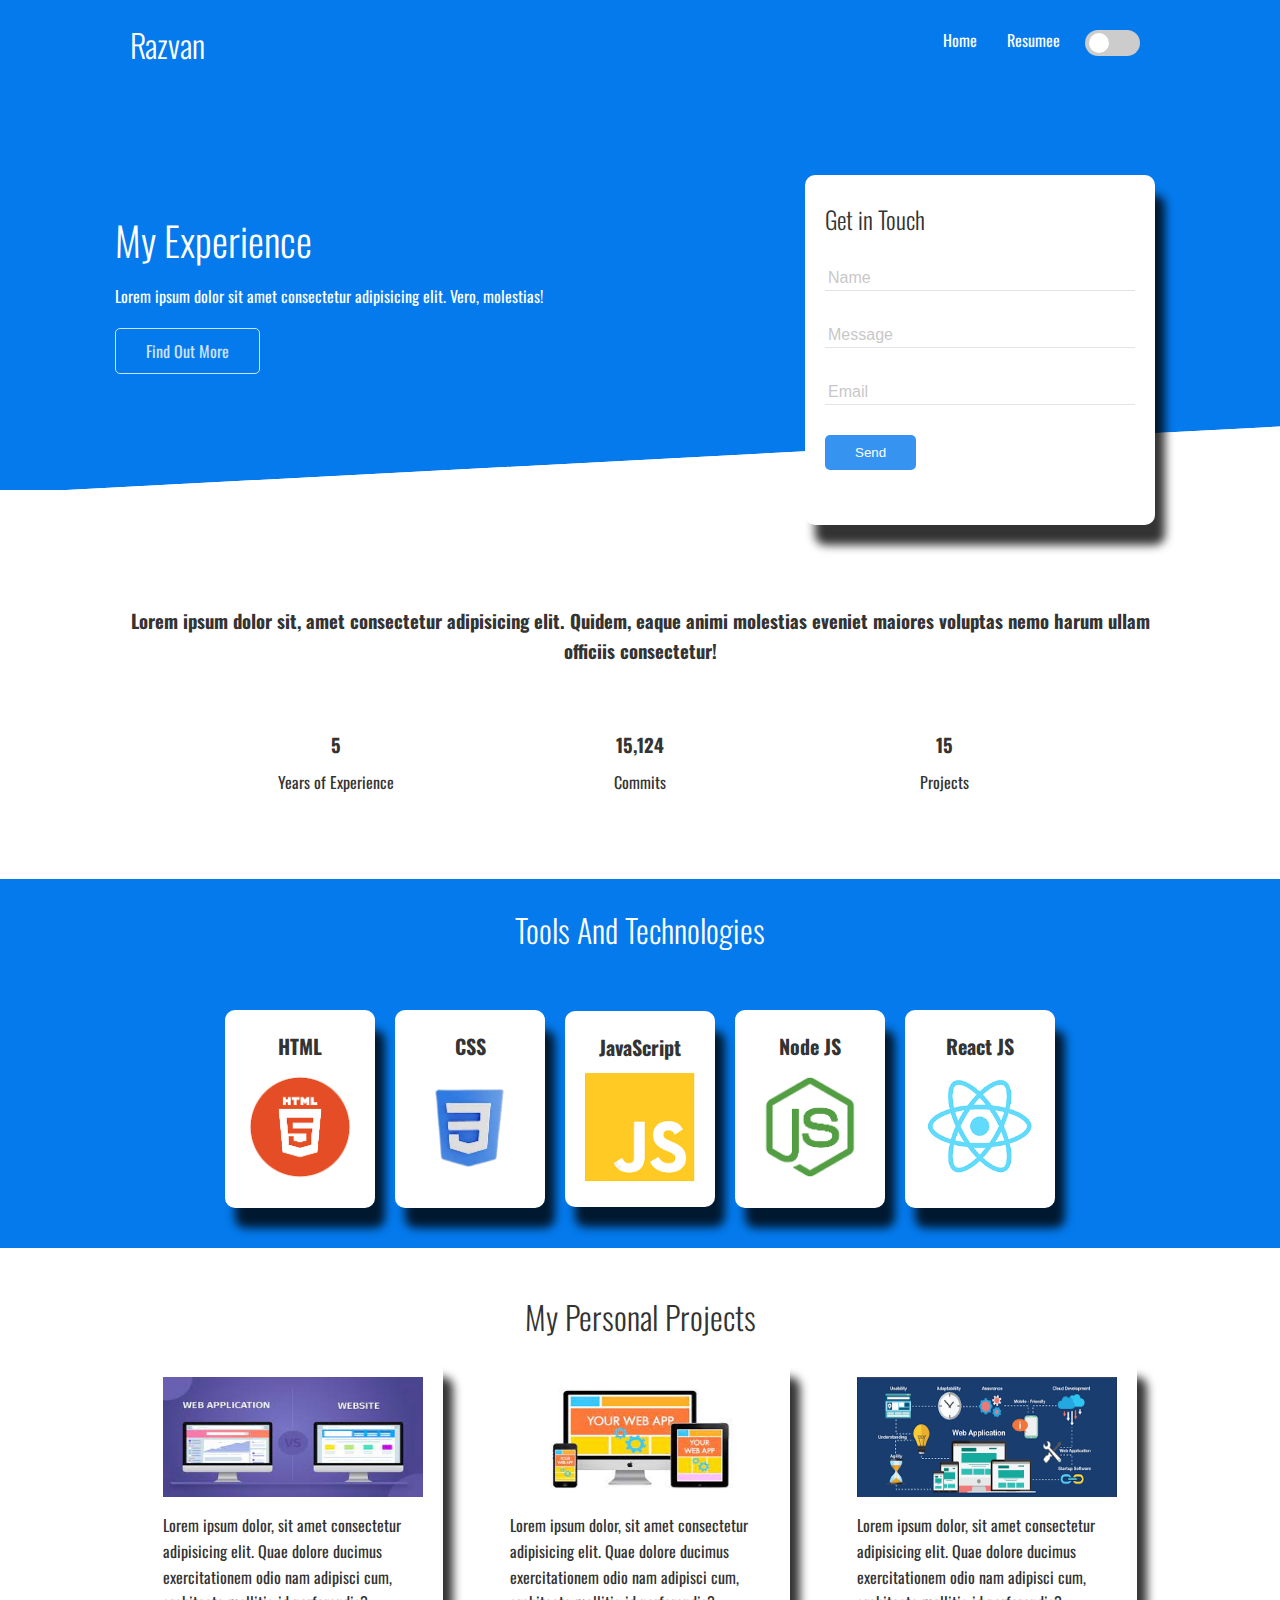
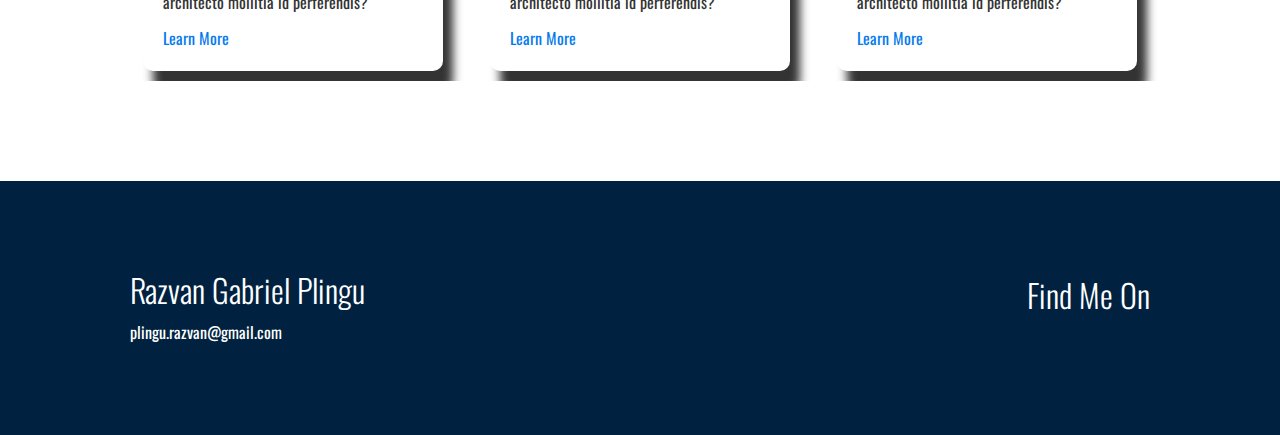
==== index.html @ a7cf8c48 "first commit" ====
<!DOCTYPE html>
<html lang="en">
  <head>
    <meta charset="UTF-8" />
    <meta http-equiv="X-UA-Compatible" content="IE=edge" />
    <meta name="viewport" content="width=device-width, initial-scale=1.0" />
    <title>CV - Plingu Razvan Gabriel</title>
    <link rel="stylesheet" href="index.css" />
    <link rel="stylesheet" href="utilities.css" />
    <link id="theme" rel="stylesheet" href="" />
    <link
      rel="stylesheet"
      href="https://cdnjs.cloudflare.com/ajax/libs/font-awesome/5.15.1/css/all.min.css"
      integrity="sha512-+4zCK9k+qNFUR5X+cKL9EIR+ZOhtIloNl9GIKS57V1MyNsYpYcUrUeQc9vNfzsWfV28IaLL3i96P9sdNyeRssA=="
      crossorigin="anonymous"
    />
  </head>
  <body>
    <!-- Navbar -->
    <div class="navbar">
      <div class="container flex-container">
        <h1 class="logo">Razvan</h1>
        <nav>
          <ul>
            <li><a href="index.html">Home</a></li>
            <li><a href="resumee.html">Resumee</a></li>
            <li>
              <div class="switch">
                <label class="theme-switch" for="checkbox">
                  <input type="checkbox" id="checkbox" />
                  <div class="slider round"></div>
                </label>
              </div>
            </li>
          </ul>
        </nav>
      </div>
    </div>

    <!-- Contact me -->
    <section class="contact">
      <div class="container grid-container">
        <div class="contact-text">
          <h1>My Experience</h1>
          <p>
            Lorem ipsum dolor sit amet consectetur adipisicing elit. Vero,
            molestias!
          </p>
          <a href="resumee.html" class="btn btn-outline"> Find Out More </a>
        </div>

        <div class="contact-form card">
          <h2>Get in Touch</h2>
          <form>
            <div class="form-control">
              <input type="text" name="name" placeholder="Name" />
            </div>
            <div class="form-control">
              <input type="text" name="message" placeholder="Message" />
            </div>
            <div class="form-control">
              <input type="email" name="email" placeholder="Email" />
            </div>
            <input type="submit" value="Send" class="btn btn-primary" />
          </form>
        </div>
      </div>
    </section>

    <!-- Stats -->
    <section class="stats">
      <div class="container">
        <h3 class="text-center my-1">
          Lorem ipsum dolor sit, amet consectetur adipisicing elit. Quidem,
          eaque animi molestias eveniet maiores voluptas nemo harum ullam
          officiis consectetur!
        </h3>

        <div class="grid-container grid-container-3 text-center my-4">
          <div>
            <i class="fas fa-code fa-3x"></i>
            <h3>5</h3>
            <p class="text-secondary">Years of Experience</p>
          </div>

          <div>
            <i class="fas fa-code-branch fa-3x"></i>
            <h3>15,124</h3>
            <p class="text-secondary">Commits</p>
          </div>

          <div>
            <i class="fas fa-project-diagram fa-3x"></i>
            <h3>15</h3>
            <p class="text-secondary">Projects</p>
          </div>
        </div>
      </div>
    </section>

    <!-- Technologies -->
    <section class="languages">
      <h2 class="md text-center py-2">Tools And Technologies</h2>
      <div class="container flex-container">
        <div class="card">
          <h4>HTML</h4>
          <img src="images/html.png" />
        </div>
        <div class="card">
          <h4>CSS</h4>
          <img src="images/css.png" />
        </div>
        <div class="card">
          <h4>JavaScript</h4>
          <img src="images/javascript.png" />
        </div>
        <div class="card">
          <h4>Node JS</h4>
          <img src="images/nodejs.png" />
        </div>
        <div class="card">
          <h4>React JS</h4>
          <img src="images/reactjs.png" />
        </div>
      </div>
    </section>

    <!-- Projects -->
    <section class="projects">
      <div class="container">
        <h2 class="md text-center my-2">My Personal Projects</h2>
        <div class="grid-container grid-container-3">
          <div class="card">
            <img src="images/project1.png" />
            <p>
              Lorem ipsum dolor, sit amet consectetur adipisicing elit. Quae
              dolore ducimus exercitationem odio nam adipisci cum, architecto
              mollitia id perferendis?
            </p>
            <a href="#">Learn More</a>
          </div>

          <div class="card">
            <img src="images/project2.png" />
            <p>
              Lorem ipsum dolor, sit amet consectetur adipisicing elit. Quae
              dolore ducimus exercitationem odio nam adipisci cum, architecto
              mollitia id perferendis?
            </p>
            <a href="#">Learn More</a>
          </div>

          <div class="card">
            <img src="images/project3.png" />
            <p>
              Lorem ipsum dolor, sit amet consectetur adipisicing elit. Quae
              dolore ducimus exercitationem odio nam adipisci cum, architecto
              mollitia id perferendis?
            </p>
            <a href="#">Learn More</a>
          </div>
        </div>
      </div>
    </section>

    <!-- Footer -->
    <footer class="footer bg-dark py-5">
      <div class="container grid-container">
        <div class="name">
          <h1>Razvan Gabriel Plingu</h1>
          <p>plingu.razvan@gmail.com</p>
        </div>
        <div class="social">
          <h1>Find Me On</h1>
          <a href="#"><i class="fab fa-github fa-2x"></i></a>
          <a href="#"><i class="fab fa-linkedin fa-2x"></i></a>
          <a href="#"><i class="fab fa-facebook fa-2x"></i></a>
          <a href="#"><i class="fab fa-instagram fa-2x"></i></a>
        </div>
      </div>
    </footer>

    <script type="text/javascript" src="./script.js"></script>
  </body>
</html>
---- index.css ----
@import url("https://fonts.googleapis.com/css2?family=Oswald:wght@300&display=swap");

:root {
  --primary-color: #047aed;
  --dark-color: #002240;
  --primary-text-color: #fff;
  --light-color: white;
  --secondary-text-color: #333;
  --input-border-color: #b4becd;
  --navbar-mobile-color: rgba(0, 0, 0, 0.2);
  --box-shadow-color: rgba(0, 0, 0, 0.8);
  --link-color: #047aed;
}

* {
  box-sizing: border-box;
  padding: 0;
  margin: 0;
}

body {
  font-family: "Oswald", sans-serif;
  color: var(--secondary-text-color);
  background-color: var(--light-color);
  line-height: 1.6;
  height: 100vh;
}

body * {
  transition: 0.4s;
}

ul {
  list-style-type: none;
}

a {
  text-decoration: none;
  color: var(--secondary-text-color);
}

h1,
h2 {
  font-weight: 300;
  line-height: 1.2;
  margin: 10px 0;
}

p {
  margin: 10px 0;
}

img {
  width: 100%;
}

/* Navbar */
.navbar {
  background-color: var(--primary-color);
  color: var(--primary-text-color);
  height: 90px;
}

.navbar ul {
  display: flex;
}

.navbar a {
  color: var(--primary-text-color);
  padding: 10px;
  margin: 0 5px;
}

.navbar a:hover {
  border-bottom: 2px solid var(--primary-text-color);
}

.navbar .flex-container {
  justify-content: space-between;
}

/* Theme switdh */

.switch {
  padding-top: 2px;
  margin: 0 10px;
}

.theme-switch {
  display: inline-block;
  height: 26px;
  position: relative;
  width: 55px;
}

.theme-switch input {
  display: none;
}

.slider {
  background-color: #ccc;
  bottom: 0;
  left: 0;
  right: 0;
  top: 0;
  cursor: pointer;
  position: absolute;
  transition: 0.4s;
}

.slider:before {
  background-color: #fff;
  bottom: 3px;
  left: 4px;
  content: "";
  height: 20px;
  position: absolute;
  transition: 0.4s;
  width: 20px;
}

input:checked + .slider {
  background-color: #2b2b2b;
}

input:checked + .slider:before {
  transform: translateX(26px);
}

.slider.round {
  border-radius: 34px;
}

.slider.round::before {
  border-radius: 50%;
}

/* Contact */
.contact {
  height: 400px;
  background-color: var(--primary-color);
  color: var(--primary-text-color);
  position: relative;
}

.contact h1 {
  font-size: 40px;
}

.contact p {
  margin: 20px 0;
}

.contact-text {
  line-height: 1.5;
  animation: slideInFromLeft 1s ease-in;
}

.contact .grid-container {
  grid-template-columns: 45% 55%;
  gap: 30px;
  overflow: visible;
}

.contact-form {
  position: relative;
  top: 60px;
  height: 350px;
  width: 350px;
  z-index: 100;
  animation: slideInFromRight 1s ease-in;
}

.contact-form.card {
  justify-self: end;
}

.contact-form .form-control {
  margin: 30px 0;
}

.contact-form input[type="text"],
.contact-form input[type="email"] {
  border: 0;
  border-bottom: 1px solid var(--input-border-color);
  width: 100%;
  padding: 3px;
  font-size: 16px;
  background-color: var(--light-color);
}

.contact-form input[type="text"],
.contact-form input[type="email"] {
  color: var(--secondary-text-color);
  opacity: 0.4;
}

.contact-form input:focus {
  outline: none;
}

.contact::before,
.contact::after {
  content: "";
  position: absolute;
  height: 100px;
  bottom: -70px;
  right: 0;
  left: 0;
  background-color: var(--light-color);
  transform: skewY(-3deg);
}

/* Stats */
.stats {
  padding-top: 100px;
  animation: fadeIn 2.5s ease-in;
}

/* Technologies */
.languages {
  background-color: var(--primary-color);
  color: var(--primary-text-color);
  position: relative;
}

.languages .flex-container {
  flex-wrap: wrap;
}

.languages .card {
  text-align: center;
  margin: 18px 10px 40px;
  max-width: 150px;
  transition: transform 0.2s ease-in;
}

.languages .card:hover {
  transform: translateY(-15px);
}

.languages .card h4 {
  font-size: 20px;
  margin-bottom: 10px;
}

/* Projects */
.projects {
  padding-bottom: 100px;
  margin-top: 40px;
  /* height: 500px; */
}

.projects .card {
  max-width: 300px;
  justify-self: center;
}

.projects .card img {
  height: 120px;
}

.projects .card a {
  color: var(--link-color);
}

/* Footer */

.footer .social {
  justify-self: end;
}

.footer .social a {
  margin: 0 5px;
}

.footer .social p {
  margin: 0;
}

/* Embeded */
.embeded-container {
  height: 100%;
  overflow: hidden;
}

/* Tablets */
@media (max-width: 768px) {
  .grid-container,
  .contact .grid-container,
  .stats .grid-container,
  .projects .grid-container {
    grid-template-columns: 1fr;
  }

  .contact {
    height: auto;
  }

  .contact-text {
    text-align: center;
    margin-top: 40px;
    animation: slideInFromTop 1s ease-in;
  }

  .contact-form {
    justify-self: center;
    margin: auto;
  }

  .contact-form.card {
    justify-self: center;
    animation: slideInFromBottom 1s ease-in;
  }
}

/* Mobile */

@media (max-width: 500px) {
  .navbar {
    height: 110px;
  }

  .navbar .flex-container {
    flex-direction: column;
  }

  .navbar ul {
    padding: 10px;
    background-color: var(--navbar-mobile-color);
  }

  .footer .grid-container {
    grid-template-columns: 1fr;
  }

  .footer .social,
  .footer .name {
    justify-self: center;
    text-align: center;
  }
}

/* Animations */
@keyframes slideInFromLeft {
  0% {
    transform: translateX(-100%);
  }

  100% {
    transform: translateX(0);
  }
}

@keyframes slideInFromRight {
  0% {
    transform: translateX(100%);
  }

  100% {
    transform: translateX(0);
  }
}

@keyframes slideInFromTop {
  0% {
    transform: translateY(-100%);
  }

  100% {
    transform: translateX(0);
  }
}

@keyframes slideInFromBottom {
  0% {
    transform: translateY(100%);
  }

  100% {
    transform: translateX(0);
  }
}

@keyframes fadeIn {
  from {
    opacity: 0;
  }

  to {
    opacity: 1;
  }
}
---- utilities.css ----
.container {
  max-width: 1100px;
  margin: 0 auto;
  padding: 0 40px;
  overflow: auto;
}

.flex-container {
  display: flex;
  justify-content: center;
  align-items: center;
  height: 100%;
}

.grid-container {
  display: grid;
  grid-template-columns: repeat(2, 1fr);
  gap: 20px;
  justify-content: center;
  align-items: center;
  height: 100%;
}

.grid-container-3 {
  grid-template-columns: repeat(3, 1fr);
}
.card {
  background-color: var(--light-color);
  border-radius: 10px;
  color: var(--secondary-text-color);
  box-shadow: 10px 20px 10px var(--box-shadow-color);
  padding: 20px;
  margin: 10px;
}

.btn {
  display: inline-block;
  padding: 10px 30px;
  cursor: pointer;
  background-color: var(--primary-color);
  color: var(--primary-text-color);
  border: none;
  border-radius: 5px;
  opacity: 0.8;
}

.btn:hover {
  opacity: 1;
  transform: scale(1.02);
}

.btn-outline {
  background-color: transparent;
  border: 1px solid var(--primary-text-color);
}

.text-center {
  text-align: center;
}

.bg-dark {
  background-color: var(--dark-color);
  color: var(--primary-text-color);
}

.bg-dark a {
  color: var(--primary-text-color);
}
.my-1 {
  margin: 1rem 0;
}

.my-4 {
  margin: 4rem;
}

.py-2 {
  padding: 2rem 0;
}

.py-5 {
  padding: 5rem 0;
}

.sm {
  font-size: 1rem;
}

.md {
  font-size: 2rem;
}

.lg {
  font-size: 3rem;
}

.xl {
  font-size: 4rem;
}
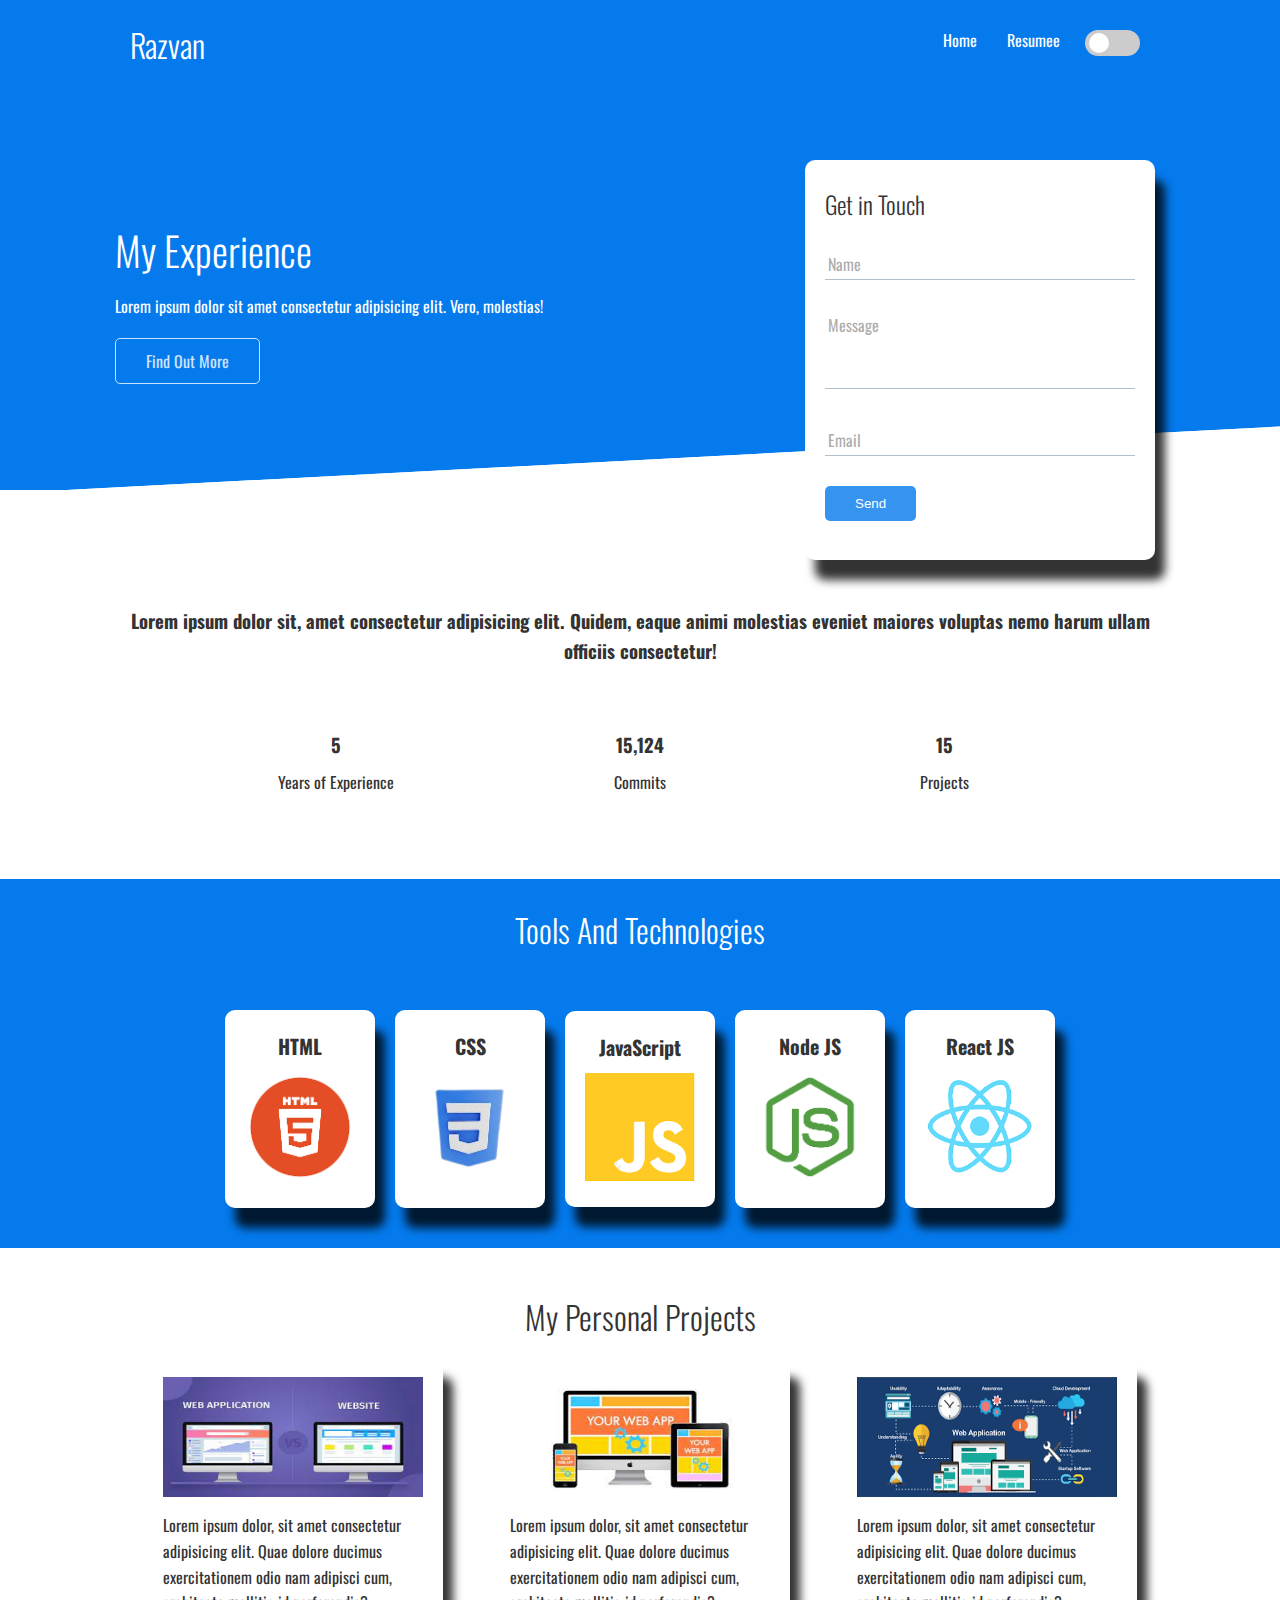
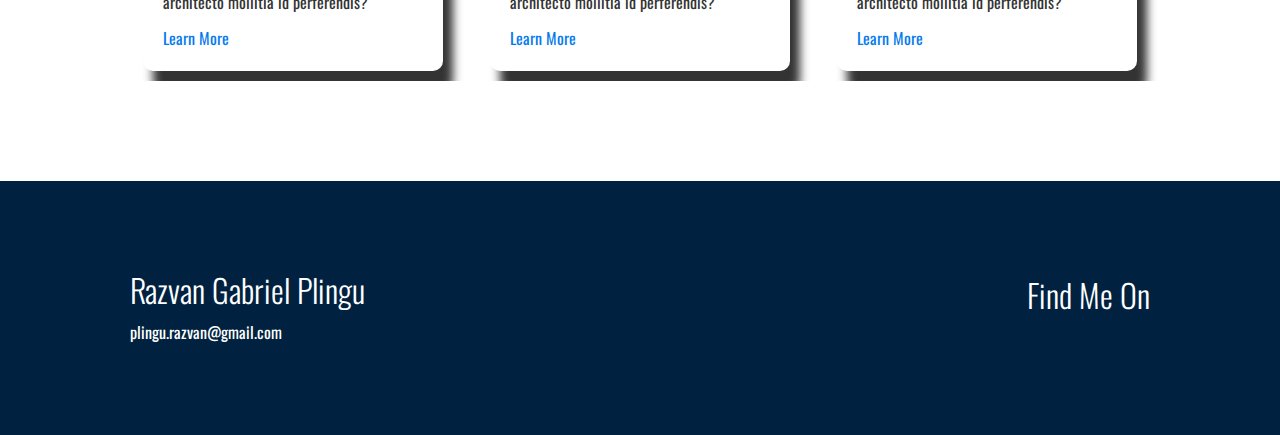
==== commit fcf9ca55: "Added form action" ====
--- a/index.html
+++ b/index.html
@@ -51,12 +51,18 @@
 
         <div class="contact-form card">
           <h2>Get in Touch</h2>
-          <form>
+          <form name="contact" method="POST" data-netlify="true">
+            <input type="hidden" name="form-name" value="contact" />
             <div class="form-control">
               <input type="text" name="name" placeholder="Name" />
             </div>
             <div class="form-control">
-              <input type="text" name="message" placeholder="Message" />
+              <textarea
+                type="text"
+                name="message"
+                placeholder="Message"
+                rows="3"
+              ></textarea>
             </div>
             <div class="form-control">
               <input type="email" name="email" placeholder="Email" />
--- a/index.css
+++ b/index.css
@@ -4,7 +4,7 @@
   --primary-color: #047aed;
   --dark-color: #002240;
   --primary-text-color: #fff;
-  --light-color: white;
+  --light-color: #fff;
   --secondary-text-color: #333;
   --input-border-color: #b4becd;
   --navbar-mobile-color: rgba(0, 0, 0, 0.2);
@@ -26,7 +26,7 @@
   height: 100vh;
 }
 
-body * {
+body *:not(a) {
   transition: 0.4s;
 }
 
@@ -165,7 +165,7 @@
 .contact-form {
   position: relative;
   top: 60px;
-  height: 350px;
+  height: 400px;
   width: 350px;
   z-index: 100;
   animation: slideInFromRight 1s ease-in;
@@ -180,22 +180,27 @@
 }
 
 .contact-form input[type="text"],
-.contact-form input[type="email"] {
+.contact-form input[type="email"],
+.contact-form textarea {
   border: 0;
   border-bottom: 1px solid var(--input-border-color);
   width: 100%;
   padding: 3px;
   font-size: 16px;
   background-color: var(--light-color);
-}
-
-.contact-form input[type="text"],
-.contact-form input[type="email"] {
+  color: var(--secondary-text-color);
+  font-family: "Oswald", sans-serif;
+}
+
+.contact-form input[type="text"]::placeholder,
+.contact-form input[type="email"]::placeholder,
+.contact-form textarea::placeholder {
   color: var(--secondary-text-color);
   opacity: 0.4;
 }
 
-.contact-form input:focus {
+.contact-form input:focus,
+.contact-form textarea:focus {
   outline: none;
 }
 
@@ -211,6 +216,10 @@
   transform: skewY(-3deg);
 }
 
+.contact-form textarea {
+  resize: none;
+}
+
 /* Stats */
 .stats {
   padding-top: 100px;
